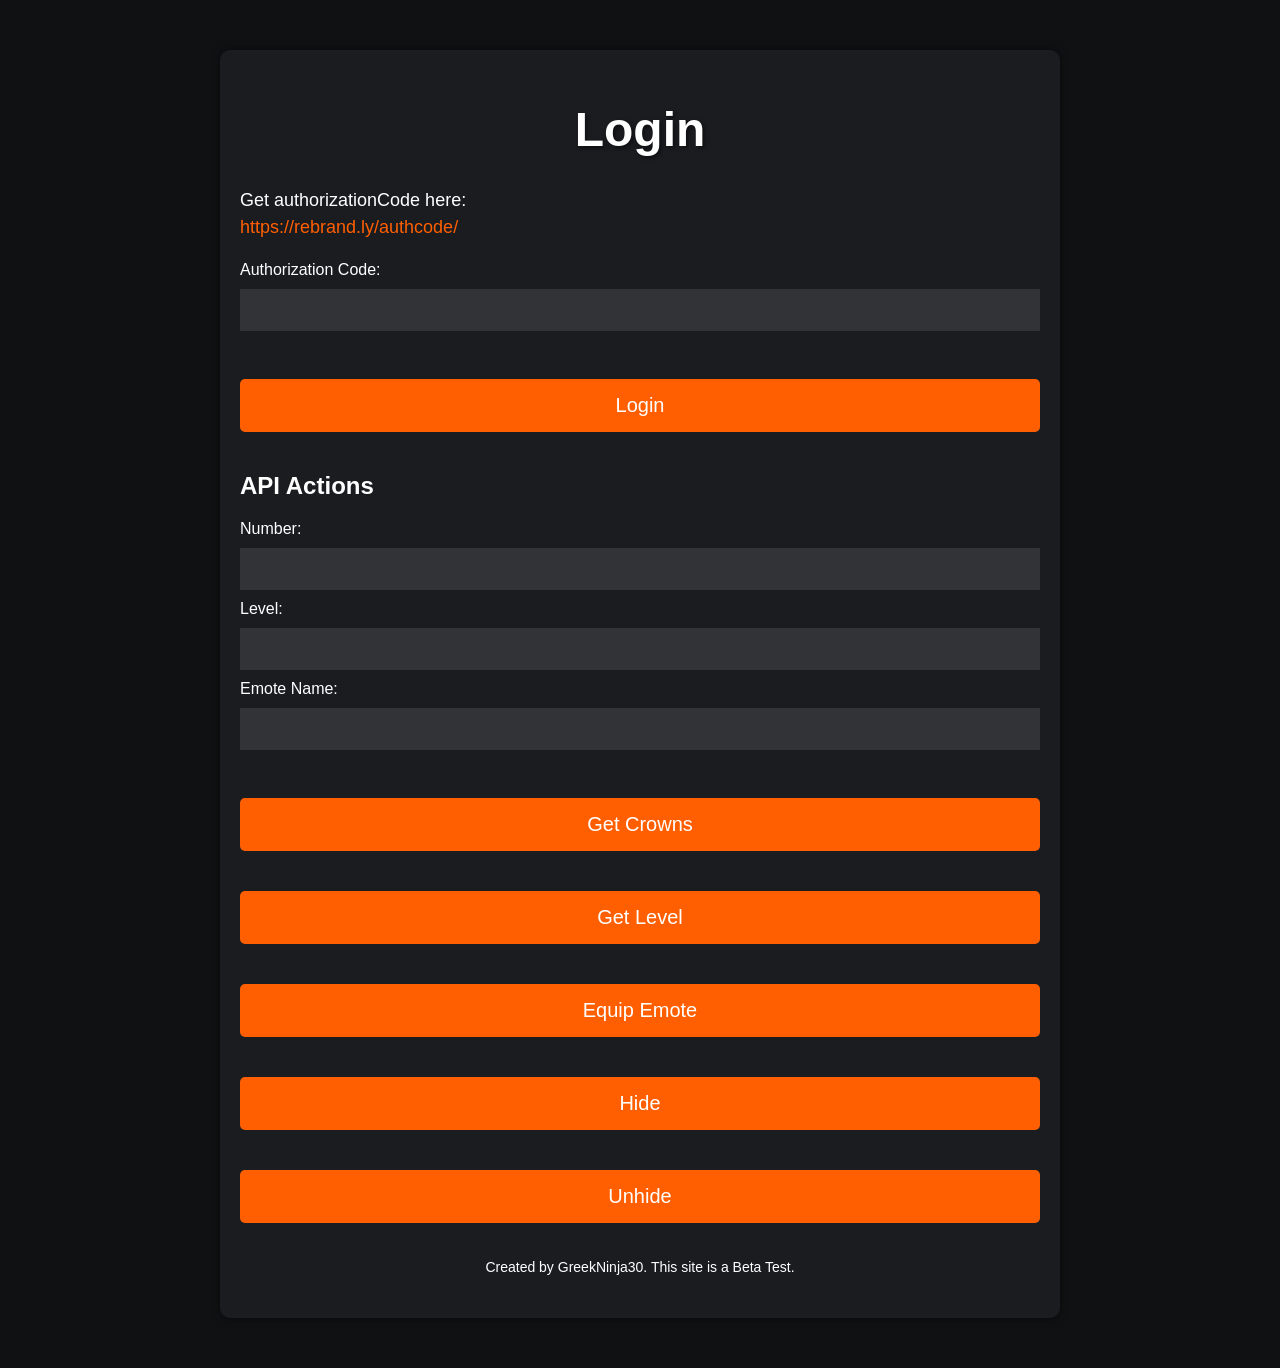
==== index.html @ f976e757 "Update index.html bug fix" ====
<!DOCTYPE html>
<html lang="en">
<head>
    <meta charset="UTF-8">
    <meta name="viewport" content="width=device-width, initial-scale=1.0">
    <title>Login Page</title>
    <link rel="stylesheet" href="style.css">
</head>
<body>
    <div class="container">
        <h1>Login</h1>
        <p>Get authorizationCode here: <a href="https://rebrand.ly/authcode/" target="_blank" class="authorize-link">https://rebrand.ly/authcode/</a></p>
        <label for="authCode">Authorization Code:</label><br>
        <input type="text" id="authCode" name="authCode"><br><br>
        <button id="loginButton">Login</button>
        <button id="logoutButton" style="display: none;">Log Out</button>

        <div id="userDetails" class="user-details" style="display: none;">
            <h2>User Details</h2>
            <label for="accountId">Account ID:</label><br>
            <input type="text" id="accountId" name="accountId"><br>
            <label for="secret">Secret:</label><br>
            <input type="text" id="secret" name="secret"><br>
            <label for="deviceId">Device ID:</label><br>
            <input type="text" id="deviceId" name="deviceId"><br>
            <label for="displayName">Display Name:</label><br>
            <span id="displayName"></span><br><br>
        </div>

        <h2>API Actions</h2>
        <label for="number">Number:</label><br>
        <input type="text" id="number" name="number"><br>
        <label for="level">Level:</label><br>
        <input type="text" id="level" name="level"><br>
        <label for="emote">Emote Name:</label><br>
        <input type="text" id="emote" name="emote"><br><br>

        <button id="crownsButton">Get Crowns</button>
        <button id="levelButton">Get Level</button>
        <button id="emoteButton">Equip Emote</button>
        <button id="hideButton">Hide</button>
        <button id="unhideButton">Unhide</button>

        <p class="created-by">Created by GreekNinja30. This site is a Beta Test.</p>
    </div>

    <script>
        document.addEventListener("DOMContentLoaded", function() {
            var storedDetails = localStorage.getItem("userDetails");
            if (storedDetails) {
                var userDetails = JSON.parse(storedDetails);
                document.getElementById("accountId").value = userDetails.accountId || '';
                document.getElementById("secret").value = userDetails.secret || '';
                document.getElementById("deviceId").value = userDetails.deviceId || '';
                document.getElementById("displayName").textContent = userDetails.displayName || '';

                document.getElementById("userDetails").style.display = "block";
                document.getElementById("logoutButton").style.display = "block";
                document.getElementById("loginButton").style.display = "none";
            }
        });

        document.getElementById("loginButton").addEventListener("click", function() {
            var authCode = document.getElementById("authCode").value.trim();

            if (!authCode) {
                alert("Please enter the authorization code.");
                return;
            }

            var tokenUrl = `https://api-xji1.onrender.com/oauth?authorization_code=${authCode}`;
            fetch(tokenUrl)
                .then(response => {
                    if (!response.ok) {
                        throw new Error('Network response was not ok');
                    }
                    return response.json();
                })
                .then(data => {
                    var userDetails = {
                        accountId: data.account_id,
                        secret: data.secret,
                        deviceId: data.device_id,
                        displayName: data.display_name
                    };

                    localStorage.setItem("userDetails", JSON.stringify(userDetails));

                    document.getElementById("accountId").value = userDetails.accountId;
                    document.getElementById("secret").value = userDetails.secret;
                    document.getElementById("deviceId").value = userDetails.deviceId;
                    document.getElementById("displayName").textContent = userDetails.displayName;

                    document.getElementById("userDetails").style.display = "block";
                    document.getElementById("logoutButton").style.display = "block";
                    document.getElementById("loginButton").style.display = "none";
                })
                .catch(error => {
                    console.error('Error:', error);
                    alert('Error occurred while logging in. Please try again.');
                });
        });

        document.getElementById("logoutButton").addEventListener("click", function() {
            localStorage.removeItem("userDetails");

            document.getElementById("accountId").value = '';
            document.getElementById("secret").value = '';
            document.getElementById("deviceId").value = '';
            document.getElementById("displayName").textContent = '';

            document.getElementById("userDetails").style.display = "none";
            document.getElementById("logoutButton").style.display = "none";
            document.getElementById("loginButton").style.display = "block";

            alert('You have been logged out.');
        });

        document.getElementById("crownsButton").addEventListener("click", getCrowns);
        document.getElementById("levelButton").addEventListener("click", getLevel);
        document.getElementById("emoteButton").addEventListener("click", equipEmote);
        document.getElementById("hideButton").addEventListener("click", hide);
        document.getElementById("unhideButton").addEventListener("click", unhide);

        function makeRequest(url, successMessage, button) {
            fetch(url)
                .then(response => {
                    if (!response.ok) {
                        return response.json().then(errorData => {
                            throw new Error(errorData.message);
                        });
                    }
                    return response.json();
                })
                .then(data => {
                    alert(successMessage);
                })
                .catch(error => {
                    console.error('Error:', error);
                    if (error.message.includes('User is offline')) {
                        var username = document.getElementById("displayName").textContent;
                        alert(`Your account is offline. *open fortnite*`);
                    } else {
                        alert('Your account is offline. "open fortnite" Or Select One Number');
                    }
                })
                .finally(() => {
                    button.disabled = false;
                });
            button.disabled = true;
        }

        function getCrowns() {
            var accountId = document.getElementById("accountId").value;
            var secret = document.getElementById("secret").value;
            var deviceId = document.getElementById("deviceId").value;
            var number = document.getElementById("number").value;
            var apiUrl = `https://api-xji1.onrender.com/api/v2/party/crowns?accountId=${accountId}&secret=${secret}&deviceId=${deviceId}&number=${number}`;
            makeRequest(apiUrl, "Successfully retrieved crowns.", document.getElementById("crownsButton"));
        }

        function getLevel() {
            var accountId = document.getElementById("accountId").value;
            var secret = document.getElementById("secret").value;
            var deviceId = document.getElementById("deviceId").value;
            var levelCount = document.getElementById("level").value;
            var apiUrl = `https://api-xji1.onrender.com/api/v2/party/level?accountId=${accountId}&secret=${secret}&deviceId=${deviceId}&level=${levelCount}`;
            makeRequest(apiUrl, "Successfully retrieved level.", document.getElementById("levelButton"));
        }

        function equipEmote() {
            var accountId = document.getElementById("accountId").value;
            var secret = document.getElementById("secret").value;
            var deviceId = document.getElementById("deviceId").value;
            var emoteName = document.getElementById("emote").value;
            var apiUrl = `https://api-xji1.onrender.com/api/v2/party/ghostequip?accountId=${accountId}&secret=${secret}&deviceId=${deviceId}&emote=${emoteName}`;
            makeRequest(apiUrl, "Successfully equipped emote.", document.getElementById("emoteButton"));
        }

        function hide() {
            var accountId = document.getElementById("accountId").value;
            var secret = document.getElementById("secret").value;
            var deviceId = document.getElementById("deviceId").value;
            var apiUrl = `https://api-xji1.onrender.com/api/v2/party/hide?accountId=${accountId}&secret=${secret}&deviceId=${deviceId}`;
            makeRequest(apiUrl, "Successfully hidden.", document.getElementById("hideButton"));
        }

        function unhide() {
            var accountId = document.getElementById("accountId").value;
            var secret = document.getElementById("secret").value;
            var deviceId = document.getElementById("deviceId").value;
            var apiUrl = `https://api-xji1.onrender.com/api/v2/party/unhide?accountId=${accountId}&secret=${secret}&deviceId=${deviceId}`;
            makeRequest(apiUrl, "Successfully unhidden.", document.getElementById("unhideButton"));
        }
    </script>
</body>
</html>
---- style.css ----
body {
    font-family: 'Burbank Big Condensed', sans-serif;
    margin: 0;
    padding: 0;
    background-color: #0f1113;
    color: #fff;
}

.container {
    max-width: 800px;
    margin: 50px auto;
    padding: 20px;
    background-color: #1a1c20;
    border-radius: 10px;
    box-shadow: 0 0 10px rgba(0, 0, 0, 0.5);
    animation: fadeIn 0.5s ease-in-out;
}

h1 {
    text-align: center;
    color: #fff;
    font-size: 48px;
    margin-bottom: 30px;
    text-shadow: 2px 2px 4px rgba(0,0,0,0.5);
}

p {
    font-size: 18px;
    line-height: 1.5;
    margin-bottom: 20px;
}

input[type="text"] {
    width: 100%;
    padding: 10px;
    margin: 10px 0;
    box-sizing: border-box;
    border: 2px solid transparent;
    background-color: rgba(255, 255, 255, 0.1);
    color: #fff;
    font-size: 16px;
    transition: border-color 0.3s ease, background-color 0.3s ease, box-shadow 0.3s ease;
}

input[type="text"]:focus {
    border-color: #ff5f00;
    background-color: rgba(255, 255, 255, 0.15);
    box-shadow: 0 0 10px rgba(255, 95, 0, 0.7);
}

button {
    width: 100%;
    padding: 15px;
    margin: 20px 0;
    border: none;
    border-radius: 5px;
    background-color: #ff5f00;
    color: #fff;
    font-size: 20px;
    cursor: pointer;
    transition: background-color 0.3s ease, transform 0.3s ease;
}

button:hover {
    background-color: #ff7f33;
    transform: scale(1.05);
}

button:disabled {
    background-color: #ccc;
    cursor: not-allowed;
}

.created-by {
    text-align: center;
    color: #fff;
    font-size: 14px;
}

.created-by a {
    color: #ff5f00;
    text-decoration: none;
}

.user-details input[type="text"] {
    filter: blur(3px);
}

.authorize-link {
    display: block;
    margin-bottom: 20px;
    color: #ff5f00; /* Orange color */
    text-decoration: none;
}

.authorize-link:hover {
    text-decoration: underline;
}

.created-by a:hover {
    text-decoration: underline;
}

@keyframes fadeIn {
    from {
        opacity: 0;
    }
    to {
        opacity: 1;
    }
}
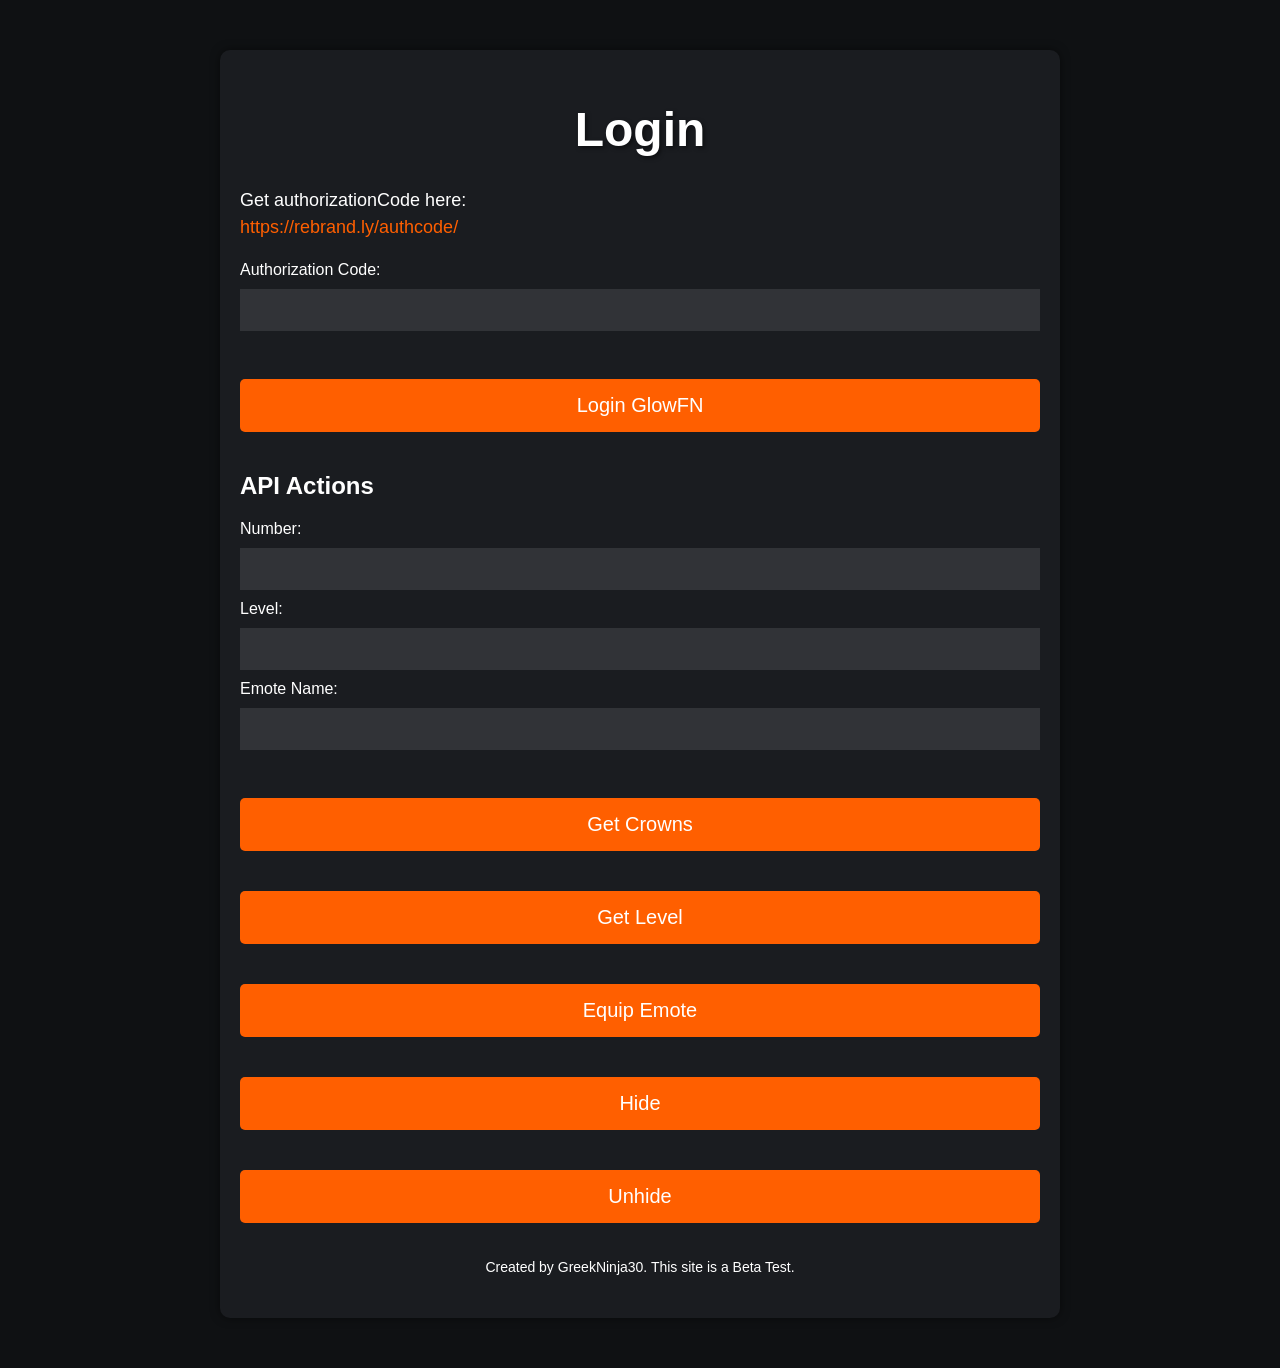
==== commit 58d5d7d6: "Update index.html Updated Text" ====
--- a/index.html
+++ b/index.html
@@ -3,7 +3,7 @@
 <head>
     <meta charset="UTF-8">
     <meta name="viewport" content="width=device-width, initial-scale=1.0">
-    <title>Login Page</title>
+    <title>GlowFN</title>
     <link rel="stylesheet" href="style.css">
 </head>
 <body>
@@ -12,7 +12,7 @@
         <p>Get authorizationCode here: <a href="https://rebrand.ly/authcode/" target="_blank" class="authorize-link">https://rebrand.ly/authcode/</a></p>
         <label for="authCode">Authorization Code:</label><br>
         <input type="text" id="authCode" name="authCode"><br><br>
-        <button id="loginButton">Login</button>
+        <button id="loginButton">Login GlowFN</button>
         <button id="logoutButton" style="display: none;">Log Out</button>
 
         <div id="userDetails" class="user-details" style="display: none;">
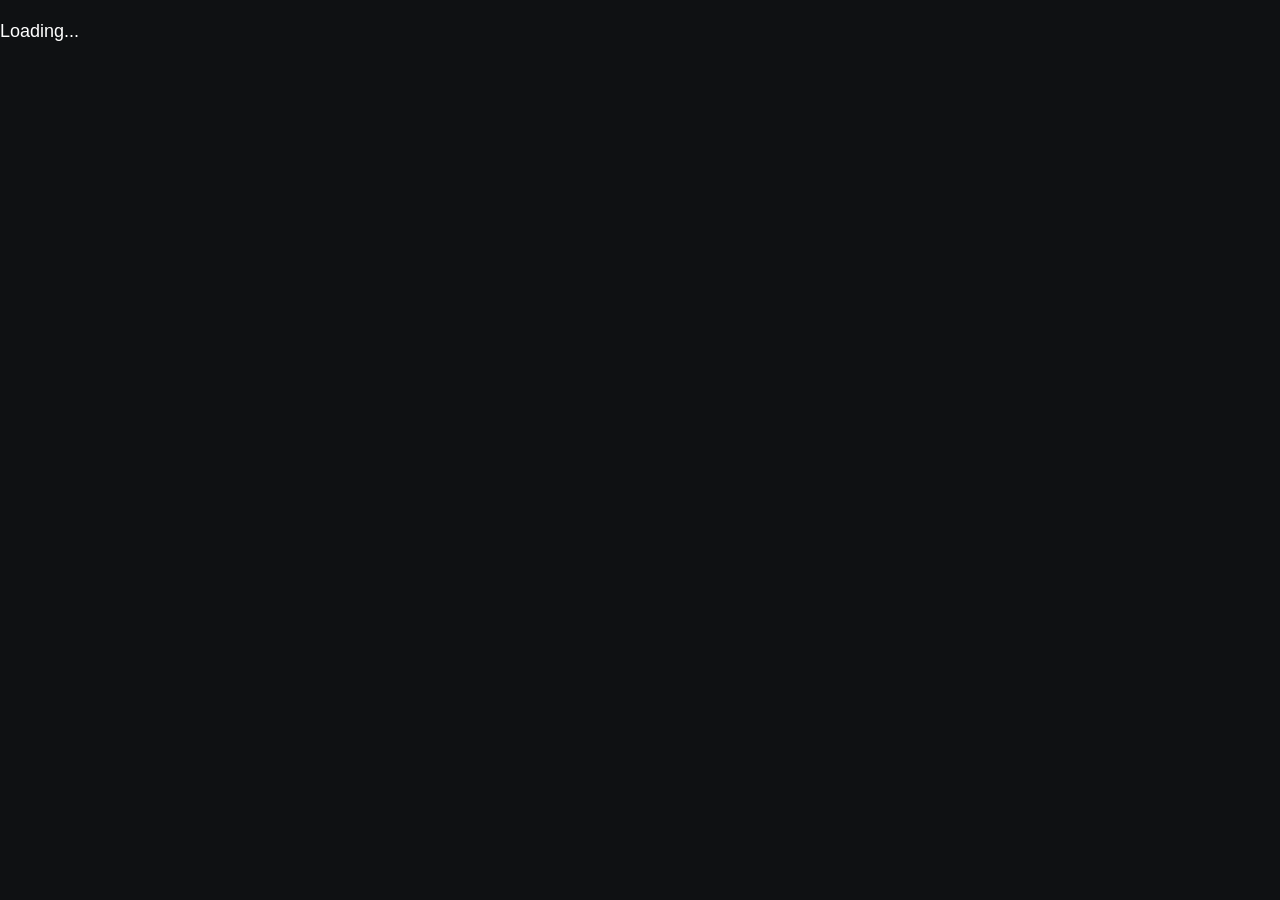
==== commit 3f6901a3: "Update index.html New UPDATE HEREEEEEEEEE!" ====
--- a/index.html
+++ b/index.html
@@ -7,7 +7,17 @@
     <link rel="stylesheet" href="style.css">
 </head>
 <body>
-    <div class="container">
+    <div id="loadingScreen" class="loading-screen">
+        <div class="spinner"></div>
+        <p>Loading...</p>
+    </div>
+
+    <div class="container" id="mainContent" style="display:none;">
+        <div id="userHeader" class="user-header" style="display:none;">
+            <img id="userSkin" src="" alt="User Skin" class="user-skin">
+            <span id="userName" class="user-name"></span>
+        </div>
+
         <h1>Login</h1>
         <p>Get authorizationCode here: <a href="https://rebrand.ly/authcode/" target="_blank" class="authorize-link">https://rebrand.ly/authcode/</a></p>
         <label for="authCode">Authorization Code:</label><br>
@@ -45,7 +55,26 @@
     </div>
 
     <script>
-        document.addEventListener("DOMContentLoaded", function() {
+        
+        async function fetchRandomSkin() {
+            try {
+                const response = await fetch('https://fortnite-api.com/v2/cosmetics/br');
+                const data = await response.json();
+                const skins = data.data.filter(item => item.type.value === 'outfit');
+                const randomSkin = skins[Math.floor(Math.random() * skins.length)];
+                return randomSkin.images.icon;
+            } catch (error) {
+                console.error('Error fetching random skin:', error);
+                return 'default-skin.png';
+            }
+        }
+
+        document.addEventListener("DOMContentLoaded", async function() {
+            setTimeout(function() {
+                document.getElementById("loadingScreen").style.display = "none";
+                document.getElementById("mainContent").style.display = "block";
+            }, 2000);
+
             var storedDetails = localStorage.getItem("userDetails");
             if (storedDetails) {
                 var userDetails = JSON.parse(storedDetails);
@@ -54,17 +83,24 @@
                 document.getElementById("deviceId").value = userDetails.deviceId || '';
                 document.getElementById("displayName").textContent = userDetails.displayName || '';
 
+                document.getElementById("userHeader").style.display = "flex";
+                document.getElementById("userName").textContent = userDetails.displayName || '';
+
+                // Fetch and display random skin
+                const randomSkinUrl = await fetchRandomSkin();
+                document.getElementById("userSkin").src = randomSkinUrl;
+
                 document.getElementById("userDetails").style.display = "block";
                 document.getElementById("logoutButton").style.display = "block";
                 document.getElementById("loginButton").style.display = "none";
             }
         });
 
-        document.getElementById("loginButton").addEventListener("click", function() {
+        document.getElementById("loginButton").addEventListener("click", async function() {
             var authCode = document.getElementById("authCode").value.trim();
 
             if (!authCode) {
-                alert("Please enter the authorization code.");
+                showAlert("Please enter the authorization code.");
                 return;
             }
 
@@ -76,12 +112,12 @@
                     }
                     return response.json();
                 })
-                .then(data => {
+                .then(async data => {
                     var userDetails = {
                         accountId: data.account_id,
                         secret: data.secret,
                         deviceId: data.device_id,
-                        displayName: data.display_name
+                        displayName: data.display_name,
                     };
 
                     localStorage.setItem("userDetails", JSON.stringify(userDetails));
@@ -91,13 +127,20 @@
                     document.getElementById("deviceId").value = userDetails.deviceId;
                     document.getElementById("displayName").textContent = userDetails.displayName;
 
+                    document.getElementById("userHeader").style.display = "flex";
+                    document.getElementById("userName").textContent = userDetails.displayName;
+
+                    // Fetch and display random skin
+                    const randomSkinUrl = await fetchRandomSkin();
+                    document.getElementById("userSkin").src = randomSkinUrl;
+
                     document.getElementById("userDetails").style.display = "block";
                     document.getElementById("logoutButton").style.display = "block";
                     document.getElementById("loginButton").style.display = "none";
                 })
                 .catch(error => {
                     console.error('Error:', error);
-                    alert('Error occurred while logging in. Please try again.');
+                    showAlert('Error occurred while logging in. Please try again.');
                 });
         });
 
@@ -109,11 +152,12 @@
             document.getElementById("deviceId").value = '';
             document.getElementById("displayName").textContent = '';
 
+            document.getElementById("userHeader").style.display = "none";
             document.getElementById("userDetails").style.display = "none";
             document.getElementById("logoutButton").style.display = "none";
             document.getElementById("loginButton").style.display = "block";
 
-            alert('You have been logged out.');
+            showAlert('You have been logged out.');
         });
 
         document.getElementById("crownsButton").addEventListener("click", getCrowns);
@@ -133,15 +177,15 @@
                     return response.json();
                 })
                 .then(data => {
-                    alert(successMessage);
+                    showAlert(successMessage);
                 })
                 .catch(error => {
                     console.error('Error:', error);
                     if (error.message.includes('User is offline')) {
                         var username = document.getElementById("displayName").textContent;
-                        alert(`Your account is offline. *open fortnite*`);
+                        showAlert(`Your account is offline. *open fortnite*`);
                     } else {
-                        alert('Your account is offline. "open fortnite" Or Select One Number');
+                        showAlert('Your account is offline. "open fortnite" Or Select One Number');
                     }
                 })
                 .finally(() => {
@@ -192,6 +236,16 @@
             var apiUrl = `https://api-xji1.onrender.com/api/v2/party/unhide?accountId=${accountId}&secret=${secret}&deviceId=${deviceId}`;
             makeRequest(apiUrl, "Successfully unhidden.", document.getElementById("unhideButton"));
         }
+
+        function showAlert(message) {
+            var alertBox = document.createElement("div");
+            alertBox.className = "custom-alert";
+            alertBox.textContent = message;
+            document.body.appendChild(alertBox);
+            setTimeout(function() {
+                alertBox.remove();
+            }, 3000);
+        }
     </script>
 </body>
 </html>
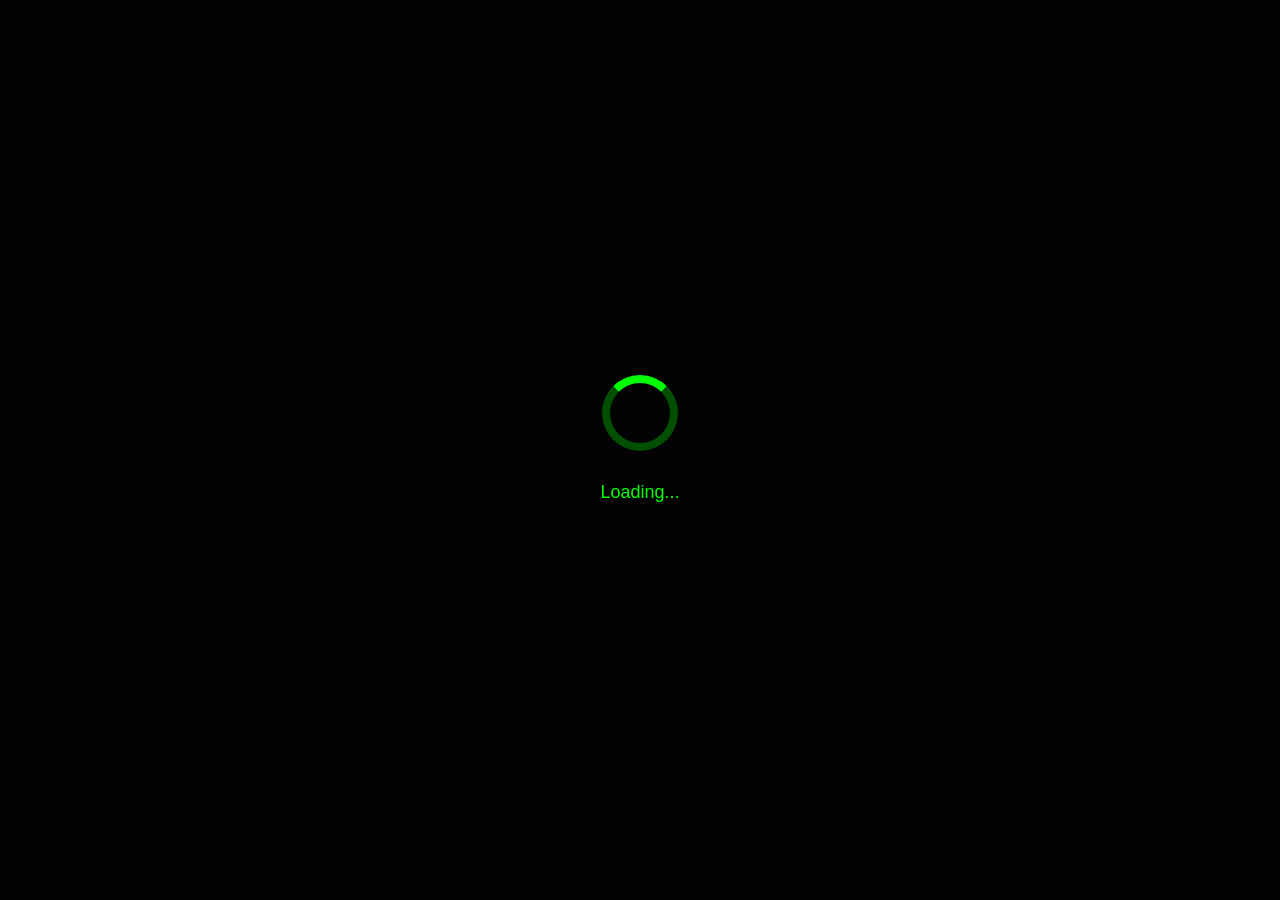
==== commit 801fc334: "Update index.html" ====
--- a/index.html
+++ b/index.html
@@ -51,7 +51,7 @@
         <button id="hideButton">Hide</button>
         <button id="unhideButton">Unhide</button>
 
-        <p class="created-by">Created by GreekNinja30. This site is a Beta Test.</p>
+        <p class="created-by">Created by GreekNinja30.</p>
     </div>
 
     <script>
--- a/style.css
+++ b/style.css
@@ -4,6 +4,93 @@
     padding: 0;
     background-color: #0f1113;
     color: #fff;
+}
+
+.loading-screen {
+    position: fixed;
+    top: 0;
+    left: 0;
+    width: 100%;
+    height: 100%;
+    background: rgba(0, 0, 0, 0.8);
+    display: flex;
+    flex-direction: column;
+    align-items: center;
+    justify-content: center;
+    color: #00ff00; /* Πράσινο χρώμα */
+    font-size: 24px;
+    z-index: 9999;
+}
+
+.spinner {
+    border: 8px solid rgba(0, 255, 0, 0.3);
+    border-top: 8px solid #00ff00;
+    border-radius: 50%;
+    width: 60px;
+    height: 60px;
+    animation: spin 1s linear infinite;
+    margin-bottom: 10px;
+}
+
+@keyframes spin {
+    0% { transform: rotate(0deg); }
+    100% { transform: rotate(360deg); }
+}
+
+/* User Header */
+.user-header {
+    display: flex;
+    align-items: center;
+    background-color: #121212;
+    padding: 10px;
+    border-bottom: 1px solid #00ff00;
+}
+
+.user-skin {
+    width: 50px;
+    height: 50px;
+    border-radius: 50%;
+    margin-right: 10px;
+}
+
+.user-name {
+    color: #00ff00;
+    font-size: 18px;
+    font-weight: bold;
+}
+
+/* Custom Alerts */
+.custom-alert {
+    position: fixed;
+    bottom: 20px;
+    left: 50%;
+    transform: translateX(-50%);
+    background-color: #00ff00; /* Πράσινο χρώμα */
+    color: #000;
+    padding: 15px 20px;
+    border-radius: 5px;
+    box-shadow: 0 0 10px rgba(0, 0, 0, 0.5);
+    z-index: 1000;
+    animation: fadeInOut 3s ease-in-out;
+}
+
+@keyframes fadeInOut {
+    0% {
+        opacity: 0;
+        transform: translateY(20px);
+    }
+    10% {
+        opacity: 1;
+        transform: translateY(0);
+    }
+    90% {
+        opacity: 1;
+        transform: translateY(0);
+    }
+    100% {
+        opacity: 0;
+        transform: translateY(20px);
+    }
 }
 
 .container {
@@ -18,7 +105,7 @@
 
 h1 {
     text-align: center;
-    color: #fff;
+    color: #00ff00; /* Πράσινο χρώμα */
     font-size: 48px;
     margin-bottom: 30px;
     text-shadow: 2px 2px 4px rgba(0,0,0,0.5);
@@ -43,9 +130,9 @@
 }
 
 input[type="text"]:focus {
-    border-color: #ff5f00;
+    border-color: #00ff00; /* Πράσινο χρώμα */
     background-color: rgba(255, 255, 255, 0.15);
-    box-shadow: 0 0 10px rgba(255, 95, 0, 0.7);
+    box-shadow: 0 0 10px rgba(0, 255, 0, 0.7); /* Πράσινη σκιά */
 }
 
 button {
@@ -54,7 +141,7 @@
     margin: 20px 0;
     border: none;
     border-radius: 5px;
-    background-color: #ff5f00;
+    background-color: #00ff00; /* Πράσινο χρώμα */
     color: #fff;
     font-size: 20px;
     cursor: pointer;
@@ -62,7 +149,7 @@
 }
 
 button:hover {
-    background-color: #ff7f33;
+    background-color: #33ff33; /* Πιο ανοιχτό πράσινο */
     transform: scale(1.05);
 }
 
@@ -78,7 +165,7 @@
 }
 
 .created-by a {
-    color: #ff5f00;
+    color: #00ff00; /* Πράσινο χρώμα */
     text-decoration: none;
 }
 
@@ -89,7 +176,7 @@
 .authorize-link {
     display: block;
     margin-bottom: 20px;
-    color: #ff5f00; /* Orange color */
+    color: #00ff00; /* Πράσινο χρώμα */
     text-decoration: none;
 }
 
@@ -109,3 +196,36 @@
         opacity: 1;
     }
 }
+
+.custom-alert {
+    position: fixed;
+    bottom: 20px;
+    left: 50%;
+    transform: translateX(-50%);
+    background-color: #00ff00; /* Πράσινο χρώμα */
+    color: #000;
+    padding: 15px 20px;
+    border-radius: 5px;
+    box-shadow: 0 0 10px rgba(0, 0, 0, 0.5);
+    z-index: 1000;
+    animation: fadeInOut 3s ease-in-out;
+}
+
+@keyframes fadeInOut {
+    0% {
+        opacity: 0;
+        transform: translateY(20px);
+    }
+    10% {
+        opacity: 1;
+        transform: translateY(0);
+    }
+    90% {
+        opacity: 1;
+        transform: translateY(0);
+    }
+    100% {
+        opacity: 0;
+        transform: translateY(20px);
+    }
+}
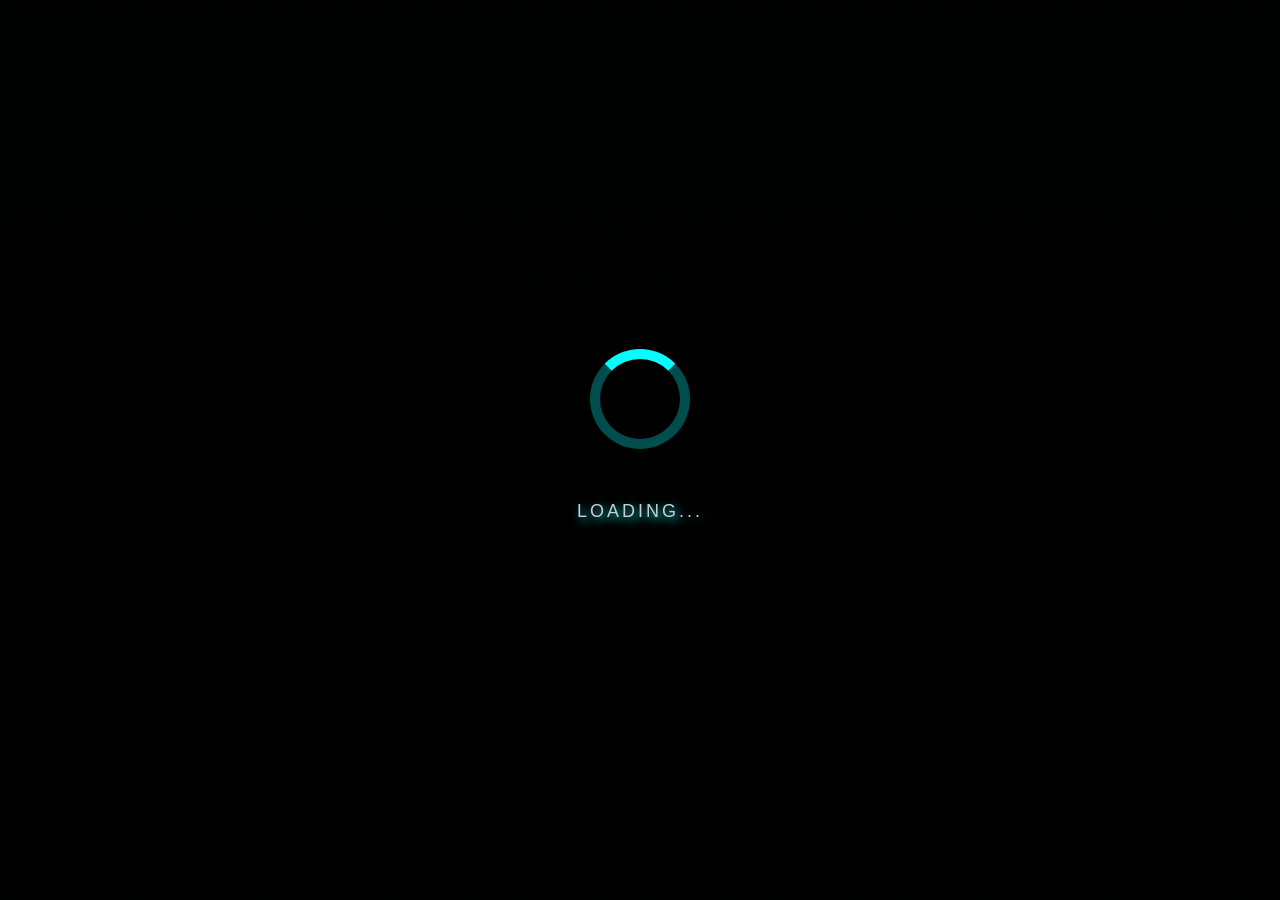
==== commit 5c8d08b0: "Update index.html" ====
--- a/index.html
+++ b/index.html
@@ -19,7 +19,7 @@
         </div>
 
         <h1>Login</h1>
-        <p>Get authorizationCode here: <a href="https://rebrand.ly/authcode/" target="_blank" class="authorize-link">https://rebrand.ly/authcode/</a></p>
+        <p>Get authorizationCode here: <a href="https://www.epicgames.com/id/api/redirect?clientId=3f69e56c7649492c8cc29f1af08a8a12&responseType=code" target="_blank" class="authorize-link">https://www.epicgames.com/id/api/redirect?clientId=3f69e56c7649492c8cc29f1af08a8a12&responseType=code</a></p>
         <label for="authCode">Authorization Code:</label><br>
         <input type="text" id="authCode" name="authCode"><br><br>
         <button id="loginButton">Login GlowFN</button>
@@ -38,7 +38,7 @@
         </div>
 
         <h2>API Actions</h2>
-        <label for="number">Number:</label><br>
+        <label for="number">Crowns:</label><br>
         <input type="text" id="number" name="number"><br>
         <label for="level">Level:</label><br>
         <input type="text" id="level" name="level"><br>
@@ -104,7 +104,7 @@
                 return;
             }
 
-            var tokenUrl = `https://api-xji1.onrender.com/oauth?authorization_code=${authCode}`;
+            var tokenUrl = `https://o1-api.onrender.com/api/v1/authorization?authorization_code=${authCode}`;
             fetch(tokenUrl)
                 .then(response => {
                     if (!response.ok) {
--- a/style.css
+++ b/style.css
@@ -1,231 +1,517 @@
+/* General body styling with Fortnite-like background and font */
 body {
-    font-family: 'Burbank Big Condensed', sans-serif;
+    font-family: 'Burbank Big Condensed', sans-serif; /* Use the requested font */
     margin: 0;
     padding: 0;
-    background-color: #0f1113;
-    color: #fff;
-}
-
-.loading-screen {
-    position: fixed;
+    background: linear-gradient(to bottom, #1a1c20, #0f1113); /* Subtle gradient background */
+    color: #fff; /* White text by default */
+    min-height: 100vh; /* Ensure body takes at least full viewport height */
+    display: flex;
+    justify-content: center;
+    align-items: center;
+    overflow-x: hidden; /* Prevent horizontal scroll from animations */
+    position: relative; /* Needed for absolute positioning of background effects */
+}
+
+/* Background animation effect */
+body::before {
+    content: '';
+    position: absolute;
     top: 0;
     left: 0;
     width: 100%;
     height: 100%;
-    background: rgba(0, 0, 0, 0.8);
+    background: repeating-linear-gradient(
+        45deg,
+        rgba(0, 255, 255, 0.08), /* Slightly more visible pattern */
+        rgba(0, 255, 255, 0.08) 15px, /* Larger pattern blocks */
+        transparent 15px,
+        transparent 30px
+    );
+    animation: background-pattern 90s linear infinite; /* Slower moving pattern */
+    z-index: -1; /* Place behind content */
+}
+
+@keyframes background-pattern {
+    from { background-position: 0 0; }
+    to { background-position: 1500px 1500px; } /* Move further */
+}
+
+
+/* Styling for the initial loading screen */
+.loading-screen {
+    position: fixed; /* Cover the whole screen */
+    top: 0;
+    left: 0;
+    width: 100%;
+    height: 100%;
+    background: rgba(0, 0, 0, 0.98); /* Even darker, almost opaque overlay */
     display: flex;
     flex-direction: column;
     align-items: center;
     justify-content: center;
-    color: #00ff00; /* Πράσινο χρώμα */
-    font-size: 24px;
-    z-index: 9999;
-}
-
+    color: #00ffff; /* Bright cyan for loading text */
+    font-size: 48px; /* Much larger font size */
+    z-index: 9999; /* Ensure it's on top */
+    text-shadow: 3px 3px 10px rgba(0, 255, 255, 1); /* Stronger text shadow with glow */
+    letter-spacing: 3px; /* Add letter spacing */
+    text-transform: uppercase; /* Uppercase text */
+    animation: text-pulse 2s ease-in-out infinite alternate; /* Add text pulse animation */
+    font-family: 'Burbank Big Condensed', sans-serif; /* Apply font */
+}
+
+/* Keyframes for text pulse animation */
+@keyframes text-pulse {
+    0% { text-shadow: 3px 3px 10px rgba(0, 255, 255, 1); }
+    100% { text-shadow: 3px 3px 15px rgba(0, 255, 255, 1), 3px 3px 20px rgba(0, 255, 255, 0.8); }
+}
+
+
+/* Styling for the loading spinner */
 .spinner {
-    border: 8px solid rgba(0, 255, 0, 0.3);
-    border-top: 8px solid #00ff00;
-    border-radius: 50%;
-    width: 60px;
-    height: 60px;
-    animation: spin 1s linear infinite;
-    margin-bottom: 10px;
-}
-
+    border: 10px solid rgba(0, 255, 255, 0.3); /* Thicker cyan border with transparency */
+    border-top: 10px solid #00ffff; /* Solid cyan top border */
+    border-radius: 50%; /* Make it round */
+    width: 80px; /* Larger spinner */
+    height: 80px;
+    animation: spin 1s linear infinite, pulse-glow 1.5s ease-in-out infinite alternate; /* Spin and pulse glow animation */
+    margin-bottom: 30px; /* More space below spinner */
+}
+
+/* Keyframes for the spin animation */
 @keyframes spin {
     0% { transform: rotate(0deg); }
     100% { transform: rotate(360deg); }
 }
 
-/* User Header */
+/* Keyframes for pulse glow animation */
+@keyframes pulse-glow {
+    0% { box-shadow: 0 0 15px rgba(0, 255, 255, 0.7); }
+    100% { box-shadow: 0 0 25px rgba(0, 255, 255, 1), 0 0 40px rgba(0, 255, 255, 0.9); }
+}
+
+
+/* Styling for the user header - now acts more like a card */
 .user-header {
     display: flex;
     align-items: center;
-    background-color: #121212;
-    padding: 10px;
-    border-bottom: 1px solid #00ff00;
-}
-
+    background: linear-gradient(45deg, #2a2d33, #3a3e45); /* Gradient background */
+    padding: 20px; /* More padding */
+    border: 3px solid #ff00ff; /* Vibrant magenta border */
+    border-radius: 15px; /* More rounded corners */
+    margin-bottom: 30px; /* More space below */
+    box-shadow: 0 8px 15px rgba(0, 0, 0, 0.5); /* Pronounced shadow */
+    position: relative; /* Needed for pseudo-elements */
+    overflow: hidden; /* Hide overflowing glint */
+    transform-style: preserve-3d; /* Enable 3D transforms for children */
+    perspective: 1000px; /* Perspective for 3D effect */
+    transition: transform 0.3s ease;
+}
+
+.user-header:hover {
+    transform: rotateY(5deg) rotateX(5deg) translateZ(10px); /* Slight 3D tilt on hover */
+}
+
+/* Glint effect on user header */
+.user-header::before {
+    content: '';
+    position: absolute;
+    top: 0;
+    left: -100%; /* Start outside */
+    width: 50%;
+    height: 100%;
+    background: rgba(255, 255, 255, 0.3); /* White semi-transparent */
+    transform: skewX(-20deg); /* Skew the glint */
+    animation: glint 2s infinite linear; /* Glint animation */
+}
+
+@keyframes glint {
+    0% { left: -100%; }
+    50% { left: 150%; } /* Move across */
+    100% { left: 150%; }
+}
+
+
+/* Styling for the user skin image */
 .user-skin {
-    width: 50px;
-    height: 50px;
-    border-radius: 50%;
-    margin-right: 10px;
-}
-
+    width: 80px; /* Even larger skin image */
+    height: 80px;
+    border-radius: 50%; /* Keep it round */
+    margin-right: 20px; /* More space to the right */
+    border: 4px solid #ffff00; /* Bright yellow border */
+    box-shadow: 0 0 15px rgba(255, 255, 0, 0.9); /* Stronger yellow glow effect */
+    object-fit: cover; /* Ensure image covers the area */
+    flex-shrink: 0; /* Prevent shrinking */
+}
+
+/* Styling for the user name */
 .user-name {
-    color: #00ff00;
-    font-size: 18px;
+    color: #ffff00; /* Bright yellow color */
+    font-size: 28px; /* Larger font size */
     font-weight: bold;
-}
-
-/* Custom Alerts */
-.custom-alert {
-    position: fixed;
-    bottom: 20px;
-    left: 50%;
-    transform: translateX(-50%);
-    background-color: #00ff00; /* Πράσινο χρώμα */
-    color: #000;
-    padding: 15px 20px;
-    border-radius: 5px;
-    box-shadow: 0 0 10px rgba(0, 0, 0, 0.5);
-    z-index: 1000;
-    animation: fadeInOut 3s ease-in-out;
-}
-
-@keyframes fadeInOut {
-    0% {
-        opacity: 0;
-        transform: translateY(20px);
-    }
-    10% {
-        opacity: 1;
-        transform: translateY(0);
-    }
-    90% {
-        opacity: 1;
-        transform: translateY(0);
-    }
-    100% {
-        opacity: 0;
-        transform: translateY(20px);
-    }
-}
-
+    text-shadow: 2px 2px 4px rgba(0, 0, 0, 0.7); /* Stronger text shadow */
+    flex-grow: 1; /* Allow name to take available space */
+    text-align: left; /* Align name to the left */
+    font-family: 'Burbank Big Condensed', sans-serif; /* Apply font */
+}
+
+/* Styling for the main container */
 .container {
-    max-width: 800px;
-    margin: 50px auto;
-    padding: 20px;
-    background-color: #1a1c20;
-    border-radius: 10px;
-    box-shadow: 0 0 10px rgba(0, 0, 0, 0.5);
-    animation: fadeIn 0.5s ease-in-out;
-}
-
-h1 {
-    text-align: center;
-    color: #00ff00; /* Πράσινο χρώμα */
-    font-size: 48px;
-    margin-bottom: 30px;
-    text-shadow: 2px 2px 4px rgba(0,0,0,0.5);
-}
-
-p {
-    font-size: 18px;
-    line-height: 1.5;
-    margin-bottom: 20px;
-}
-
-input[type="text"] {
-    width: 100%;
-    padding: 10px;
-    margin: 10px 0;
-    box-sizing: border-box;
-    border: 2px solid transparent;
-    background-color: rgba(255, 255, 255, 0.1);
-    color: #fff;
-    font-size: 16px;
-    transition: border-color 0.3s ease, background-color 0.3s ease, box-shadow 0.3s ease;
-}
-
-input[type="text"]:focus {
-    border-color: #00ff00; /* Πράσινο χρώμα */
-    background-color: rgba(255, 255, 255, 0.15);
-    box-shadow: 0 0 10px rgba(0, 255, 0, 0.7); /* Πράσινη σκιά */
-}
-
-button {
-    width: 100%;
-    padding: 15px;
-    margin: 20px 0;
-    border: none;
-    border-radius: 5px;
-    background-color: #00ff00; /* Πράσινο χρώμα */
-    color: #fff;
-    font-size: 20px;
-    cursor: pointer;
-    transition: background-color 0.3s ease, transform 0.3s ease;
-}
-
-button:hover {
-    background-color: #33ff33; /* Πιο ανοιχτό πράσινο */
-    transform: scale(1.05);
-}
-
-button:disabled {
-    background-color: #ccc;
-    cursor: not-allowed;
-}
-
-.created-by {
-    text-align: center;
-    color: #fff;
-    font-size: 14px;
-}
-
-.created-by a {
-    color: #00ff00; /* Πράσινο χρώμα */
-    text-decoration: none;
-}
-
-.user-details input[type="text"] {
-    filter: blur(3px);
-}
-
-.authorize-link {
-    display: block;
-    margin-bottom: 20px;
-    color: #00ff00; /* Πράσινο χρώμα */
-    text-decoration: none;
-}
-
-.authorize-link:hover {
-    text-decoration: underline;
-}
-
-.created-by a:hover {
-    text-decoration: underline;
-}
-
+    max-width: 700px; /* Adjusted max width */
+    width: 95%; /* Make it more responsive */
+    margin: 20px auto; /* Center with some margin */
+    padding: 30px; /* More padding */
+    background-color: #1a1c20; /* Dark background */
+    border-radius: 15px; /* More rounded corners */
+    box-shadow: 0 5px 20px rgba(0, 0, 0, 0.7); /* Pronounced shadow */
+    animation: fadeIn 0.8s ease-in-out; /* Fade in animation */
+    border: 3px solid #00ffff; /* Cyan border */
+}
+
+/* Keyframes for the fadeIn animation */
 @keyframes fadeIn {
     from {
         opacity: 0;
+        transform: translateY(30px);
     }
     to {
         opacity: 1;
-    }
-}
-
+        transform: translateY(0);
+    }
+}
+
+/* Styling for the main heading */
+h1 {
+    text-align: center;
+    color: #ff00ff; /* Magenta color */
+    font-size: 60px; /* Even larger font size */
+    margin-bottom: 40px; /* More space below */
+    text-shadow: 4px 4px 6px rgba(0,0,0,0.8); /* Stronger text shadow */
+    letter-spacing: 3px; /* Add more letter spacing */
+    position: relative;
+    display: inline-block; /* Needed for underline effect */
+    font-family: 'Burbank Big Condensed', sans-serif; /* Apply font */
+}
+
+/* Underline effect for h1 */
+h1::after {
+    content: '';
+    position: absolute;
+    left: 0;
+    bottom: -10px; /* Position below text */
+    width: 100%;
+    height: 5px;
+    background: linear-gradient(to right, #ffff00, #00ffff); /* Gradient underline */
+    border-radius: 3px;
+    animation: underline-pulse 2s ease-in-out infinite alternate; /* Pulse animation */
+}
+
+@keyframes underline-pulse {
+    0% { transform: scaleX(0.8); opacity: 0.7; }
+    100% { transform: scaleX(1); opacity: 1; }
+}
+
+
+/* Styling for paragraphs */
+p {
+    font-size: 18px;
+    line-height: 1.6;
+    margin-bottom: 25px;
+    color: #ccc; /* Lighter grey text color */
+    font-family: sans-serif; /* Keep a readable fallback for paragraphs */
+}
+
+/* Styling for input fields */
+input[type="text"] {
+    width: calc(100% - 28px); /* Adjust for padding and border */
+    padding: 14px; /* More padding */
+    margin: 12px 0;
+    box-sizing: border-box;
+    border: 3px solid transparent; /* Transparent border by default */
+    border-radius: 10px; /* More rounded corners */
+    background-color: rgba(255, 255, 255, 0.15); /* Semi-transparent white background */
+    color: #fff;
+    font-size: 18px; /* Larger font size */
+    transition: border-color 0.3s ease, background-color 0.3s ease, box-shadow 0.3s ease;
+    outline: none; /* Remove default outline */
+    text-shadow: 1px 1px 2px rgba(0, 0, 0, 0.5);
+    font-family: 'Burbank Big Condensed', sans-serif; /* Apply font */
+}
+
+/* Styling for focused input fields */
+input[type="text"]:focus {
+    border-color: #ffff00; /* Yellow border on focus */
+    background-color: rgba(255, 255, 255, 0.25); /* More opaque background on focus */
+    box-shadow: 0 0 15px rgba(255, 255, 0, 1); /* Stronger yellow glow */
+}
+
+/* Styling for buttons */
+button {
+    width: 100%;
+    padding: 18px; /* More padding */
+    margin: 15px 0; /* Adjusted margin */
+    border: none;
+    border-radius: 10px; /* More rounded corners */
+    background: linear-gradient(45deg, #ff00ff, #00ffff); /* Gradient button background */
+    color: #fff;
+    font-size: 24px; /* Larger font size */
+    cursor: pointer;
+    transition: background-color 0.3s ease, transform 0.2s ease, box-shadow 0.3s ease, filter 0.3s ease;
+    box-shadow: 0 6px 12px rgba(0, 0, 0, 0.4); /* Button shadow */
+    text-transform: uppercase; /* Uppercase text */
+    font-weight: bold;
+    letter-spacing: 1px;
+    position: relative;
+    overflow: hidden;
+    font-family: 'Burbank Big Condensed', sans-serif; /* Apply font */
+    text-shadow: 2px 2px 4px rgba(0, 0, 0, 0.6); /* Text shadow on buttons */
+}
+
+/* Glint effect on buttons */
+button::before {
+    content: '';
+    position: absolute;
+    top: 0;
+    left: -100%;
+    width: 30%;
+    height: 100%;
+    background: rgba(255, 255, 255, 0.4);
+    transform: skewX(-20deg);
+    animation: glint 1.5s infinite linear; /* Faster glint animation */
+    animation-delay: var(--delay, 0s); /* Allow different delays for buttons */
+}
+
+/* Adjust glint delay for different buttons */
+#loginButton::before { --delay: 0s; }
+#logoutButton::before { --delay: 0.2s; }
+#crownsButton::before { --delay: 0.4s; }
+#levelButton::before { --delay: 0.6s; }
+#emoteButton::before { --delay: 0.8s; }
+#hideButton::before { --delay: 1s; }
+#unhideButton::before { --delay: 1.2s; }
+
+
+/* Hover effect for buttons */
+button:hover {
+    background: linear-gradient(45deg, #ff33ff, #33ffff); /* Lighter gradient on hover */
+    transform: translateY(-5px) scale(1.02); /* More pronounced lift and slight scale */
+    box-shadow: 0 10px 20px rgba(0, 0, 0, 0.5); /* Stronger shadow on hover */
+    filter: brightness(1.2); /* Slightly brighter */
+}
+
+/* Active (pressed) state for buttons */
+button:active {
+    transform: translateY(0) scale(1); /* Press down effect */
+    box-shadow: 0 3px 6px rgba(0, 0, 0, 0.3);
+    filter: brightness(1);
+    transition: transform 0.1s ease; /* Faster transition for press */
+}
+
+/* Disabled state for buttons */
+button:disabled {
+    background: #555; /* Darker grey when disabled */
+    cursor: not-allowed;
+    transform: none; /* No lift effect when disabled */
+    box-shadow: none; /* No shadow when disabled */
+    filter: none;
+    text-shadow: none; /* No text shadow when disabled */
+}
+
+/* Styling for the created by text */
+.created-by {
+    text-align: center;
+    color: #ccc; /* Lighter grey color */
+    font-size: 22px; /* Increased font size */
+    margin-top: 40px; /* More space above */
+    text-shadow: 1px 1px 3px rgba(0, 0, 0, 0.8); /* Stronger text shadow */
+    font-weight: bold; /* Make it bold */
+    font-family: 'Burbank Big Condensed', sans-serif; /* Apply font */
+}
+
+/* Styling for links within created by text */
+.created-by a {
+    color: #00ffff; /* Cyan color for links */
+    text-decoration: none;
+    transition: color 0.3s ease;
+}
+
+/* Hover effect for created by links */
+.created-by a:hover {
+    color: #ffff00; /* Yellow on hover */
+    text-decoration: underline;
+}
+
+/* Styling for blurring the user details input fields */
+.user-details input[type="text"] {
+    filter: blur(4px); /* Slightly more blur */
+    pointer-events: none; /* Prevent interaction */
+    background-color: rgba(255, 255, 255, 0.05); /* Less visible background when blurred */
+    border-color: transparent; /* No border when blurred */
+    box-shadow: none; /* No shadow when blurred */
+    font-family: sans-serif; /* Keep a readable fallback for blurred text */
+}
+
+/* Styling for the authorization link */
+.authorize-link {
+    display: block;
+    margin-bottom: 25px;
+    color: #ffff00; /* Yellow color */
+    text-decoration: none;
+    font-size: 20px; /* Slightly larger font size */
+    transition: color 0.3s ease, text-decoration 0.3s ease;
+    text-shadow: 1px 1px 3px rgba(0, 0, 0, 0.8); /* Stronger text shadow */
+    font-weight: bold; /* Make it bold */
+    font-family: 'Burbank Big Condensed', sans-serif; /* Apply font */
+    position: relative;
+    display: inline-block; /* Needed for underline effect */
+}
+
+/* Underline effect for authorize link */
+.authorize-link::after {
+    content: '';
+    position: absolute;
+    left: 0;
+    bottom: -5px; /* Position below text */
+    width: 100%;
+    height: 3px;
+    background: linear-gradient(to right, #ff00ff, #00ffff); /* Gradient underline */
+    border-radius: 2px;
+    transform: scaleX(0); /* Start hidden */
+    transform-origin: bottom right;
+    transition: transform 0.3s ease-out;
+}
+
+.authorize-link:hover::after {
+    transform: scaleX(1); /* Expand on hover */
+    transform-origin: bottom left;
+}
+
+
+/* Styling for the user details section */
+.user-details {
+    margin-top: 30px; /* More space above */
+    padding-top: 25px; /* More padding */
+    border-top: 3px solid #00ffff; /* Cyan border */
+    text-align: left;
+}
+
+/* Styling for the display name span */
+#displayName {
+    font-weight: bold; /* Make display name bold */
+    color: #ffff00; /* Yellow color */
+    display: inline-block;
+    margin-bottom: 15px;
+    font-size: 24px; /* Larger font size */
+    text-shadow: 1px 1px 3px rgba(0, 0, 0, 0.8); /* Stronger text shadow */
+    font-family: 'Burbank Big Condensed', sans-serif; /* Apply font */
+}
+
+/* Custom Alerts (for all messages) */
 .custom-alert {
-    position: fixed;
-    bottom: 20px;
-    left: 50%;
-    transform: translateX(-50%);
-    background-color: #00ff00; /* Πράσινο χρώμα */
-    color: #000;
-    padding: 15px 20px;
-    border-radius: 5px;
-    box-shadow: 0 0 10px rgba(0, 0, 0, 0.5);
+    position: absolute; /* Use absolute positioning */
+    background: linear-gradient(45deg, #ff00ff, #ffff00); /* Vibrant gradient */
+    color: #1a1c20; /* Dark text for contrast */
+    padding: 20px 30px; /* Padding */
+    border-radius: 15px; /* Rounded corners */
+    box-shadow: 0 8px 25px rgba(0, 0, 0, 0.7); /* Stronger shadow */
     z-index: 1000;
-    animation: fadeInOut 3s ease-in-out;
-}
-
-@keyframes fadeInOut {
+    animation: alert-from-click 3s ease-out forwards; /* Use the new animation */
+    font-size: 20px; /* Font size */
+    font-weight: bold;
+    text-align: center;
+    border: 4px solid #00ffff; /* Cyan border */
+    font-family: 'Burbank Big Condensed', sans-serif; /* Apply font */
+    text-transform: uppercase; /* Uppercase text */
+    letter-spacing: 2px; /* Letter spacing */
+    opacity: 0; /* Start hidden */
+    /* Initial transform is set in JS based on click location */
+}
+
+/* New Keyframes for the alert animation from click location */
+@keyframes alert-from-click {
     0% {
         opacity: 0;
-        transform: translateY(20px);
-    }
-    10% {
+        transform: translate(-50%, -50%) scale(0.5); /* Start smaller and centered on the click point */
+    }
+    20% {
         opacity: 1;
-        transform: translateY(0);
-    }
-    90% {
+        transform: translate(-50%, -100%) scale(1.1); /* Pop up above the click point with slight overshoot */
+    }
+    30% {
+        transform: translate(-50%, -100%) scale(1); /* Settle above the click point */
+    }
+    80% {
         opacity: 1;
-        transform: translateY(0);
+        transform: translate(-50%, -100%) scale(1); /* Stay visible */
     }
     100% {
         opacity: 0;
-        transform: translateY(20px);
-    }
-}
+        transform: translate(-50%, -100%) scale(0.8); /* Fade out and scale down slightly */
+    }
+}
+
+
+/* Apply Burbank Big Condensed to all relevant text elements */
+h2, label {
+    font-family: 'Burbank Big Condensed', sans-serif;
+    color: #00ffff; /* Cyan color for labels and h2 */
+    text-shadow: 1px 1px 2px rgba(0, 0, 0, 0.5);
+    margin-bottom: 10px;
+}
+
+label {
+    font-size: 18px;
+}
+
+/* Styling for debris pieces */
+.debris {
+    position: fixed; /* Position relative to viewport */
+    width: 5px; /* Default size */
+    height: 5px;
+    border-radius: 50%; /* Make debris round */
+    pointer-events: none; /* Ignore mouse events */
+    z-index: 9998; /* Below loading screen, above content */
+}
+
+/* Styling for the clickable detail containers */
+.copyable-detail {
+    cursor: pointer; /* Indicate that the element is clickable */
+    margin-bottom: 15px; /* Add some space below each detail */
+}
+
+.copyable-detail label {
+    cursor: pointer; /* Ensure cursor changes when hovering over the label */
+    margin-bottom: 5px; /* Reduce space between label and input */
+    display: block; /* Make label a block element for better layout */
+}
+
+.copyable-detail input[type="text"] {
+    margin-top: 0; /* Remove top margin to pull it closer to the label */
+}
+
+/* New animation for the logout button */
+.logout-animating {
+    animation: logout-burst 2s ease-out forwards; /* Apply the burst animation */
+    opacity: 1 !important; /* Ensure it's visible during animation */
+    transform: scale(1) !important; /* Reset any previous transforms */
+}
+
+@keyframes logout-burst {
+    0% {
+        transform: scale(1);
+        opacity: 1;
+        box-shadow: 0 6px 12px rgba(0, 0, 0, 0.4);
+    }
+    20% {
+        transform: scale(1.1); /* Scale up slightly */
+        opacity: 1;
+        box-shadow: 0 10px 20px rgba(0, 0, 0, 0.6);
+        filter: brightness(1.5); /* Flash effect */
+    }
+    100% {
+        transform: scale(0.5); /* Scale down as it bursts */
+        opacity: 0; /* Fade out */
+        box-shadow: 0 0 0 rgba(0, 0, 0, 0); /* Remove shadow */
+        filter: brightness(1);
+    }
+}
